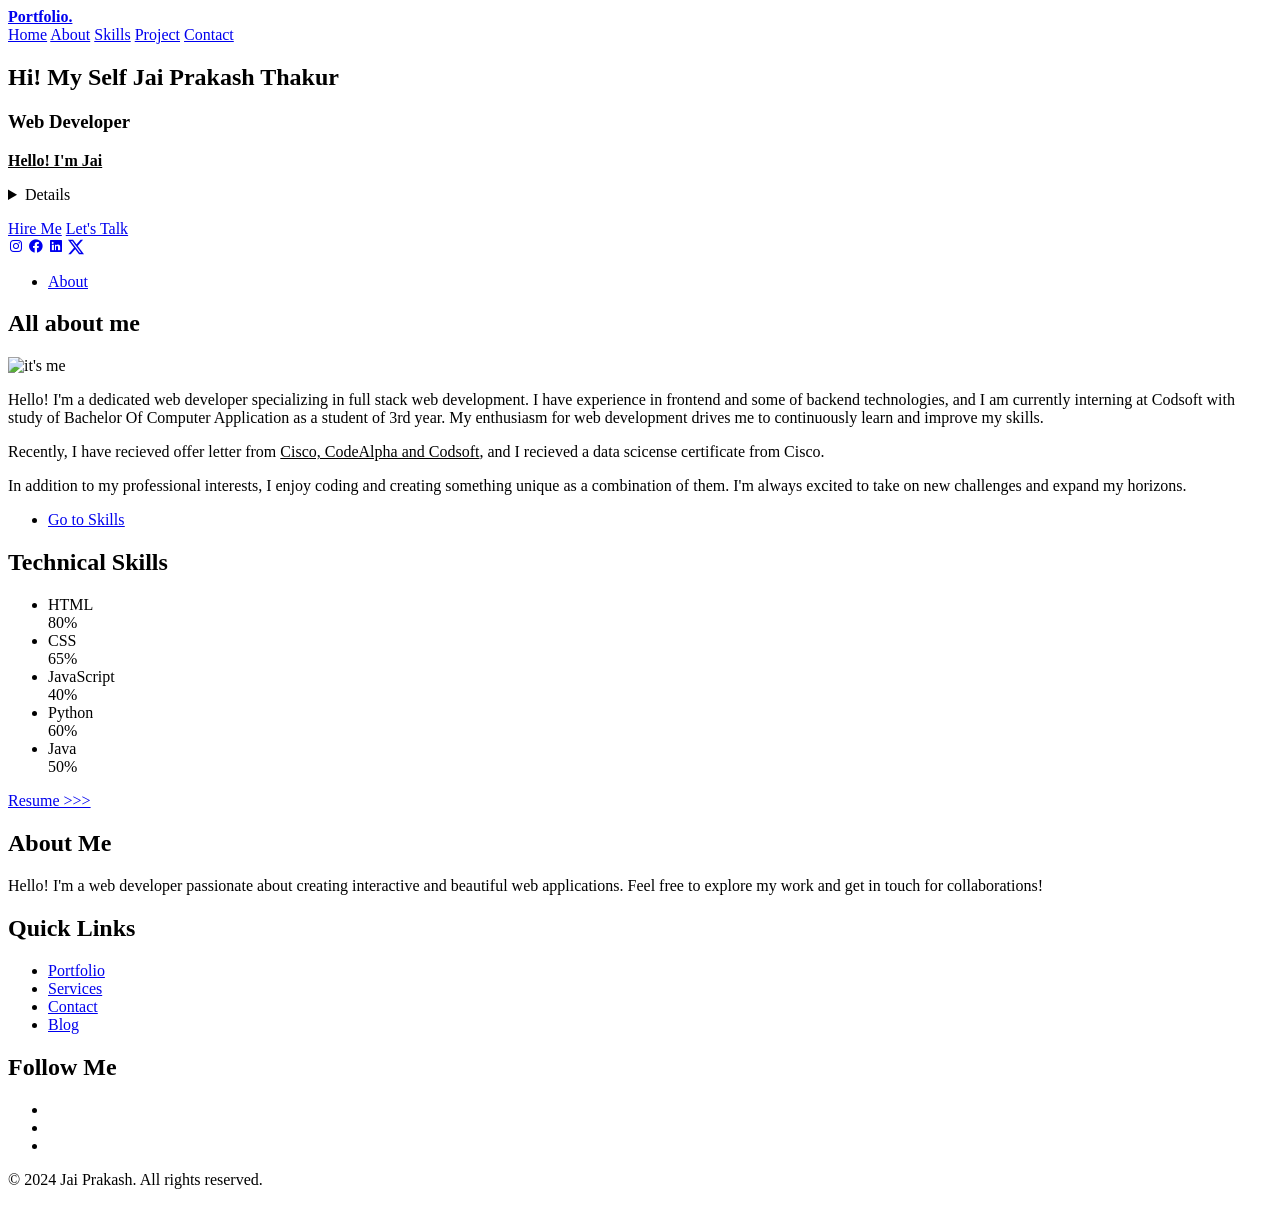
==== Portfolio.html @ 64d50ca9 "Create Portfolio.html" ====
<!DOCTYPE html>
<html lang="en">
<head>
    <meta charset="UTF-8">
    <meta name="viewport" content="width=device-width, initial-scale=1.0">
    <title>My Portfolio</title>
    <link rel="stylesheet" href="style.css">
    <link href='https://unpkg.com/boxicons@2.1.4/css/boxicons.min.css'rel='stylesheet'>
    <link rel="stylesheet" href="https://cdn.jsdelivr.net/npm/bootstrap-icons@1.11.3/font/bootstrap-icons.min.css">
</head>
<body>
    <header class="header">
        <b><a href="#" class="logo">Portfolio.</a></b>
        
        <nav class="nvabar">
            <a href="#" class="active">Home</a>
            <a href="#">About</a>
            <a href="#">Skills</a>
            <a href="#">Project</a>
            <A href="#">Contact</A>
        </nav>
    </header>
    <section class="home">
        <div class="home-content">
            <h1>Hi! My Self Jai Prakash Thakur</h1>
            <h3>Web Developer</h3>
            <p>
              <u><b>Hello! I'm Jai</u></b>
               <details>
                    <p> I purchsing BCA in S.m.S. Lucknow. i want to do web development.
                        And my intersting is travelling and explore new citys.
        </details>
            </p>
            <div class="btn-box">
                <a href="#">Hire Me</a>
                <a href="#">Let's Talk</a>
            </div>
        </div>

        <div class="home-sci">
            <a href="https://www.instagram.com/jai__prakash_08/"><i class='bx bxl-instagram'></i></a>
            <a href="https://www.facebook.com/jaiprakash.thakur.33449/"><i class='bx bxl-facebook-circle'></i></a>
            <a href="https://www.linkedin.com/in/jai-prakash-thakur-22067a287/"><i class='bx bxl-linkedin-square' ></i></a>
            <a href="https://x.com/Jai_Prakash_8"><i class='bi bi-twitter-x'></i></a>
        </div>

        <span class="home-imgHover"></span>

    </section>
    <!--Heros section-->
        <div class="profile-container"></div>
    </div>
    <nav>
        <ul>
            <li><a href="#skills-section">About</a></li>
        </ul>
    </nav>
    <section id="about-me">
        <h2>All about me</h2>
        <div class="about-container">
            <div class="about-image">
                <img src="1676812309814.jpg" alt="it's me">
            </div>
            <div class="about-content">
                <p>
                    Hello! I'm a dedicated web developer specializing in full stack web development. I have experience in frontend and some of backend technologies, and I am currently interning at Codsoft with study of Bachelor Of Computer Application as a student of 3rd year. My enthusiasm for web development drives me to continuously learn and improve my skills.
                </p>
                <p>
                    Recently, I have recieved offer letter from <u>Cisco, CodeAlpha and Codsoft</u>, and I recieved a data scicense certificate from Cisco.
                </p>
                <p>
                    In addition to my professional interests, I enjoy coding and creating something unique as a combination of them. I'm always excited to take on new challenges and expand my horizons.
                </p>
            </div>
        </div>
    </section>

    <!-- SKILLS SECTION -->
    <nav>
        <ul>
            <u><li><a href="#skills-section">Go to Skills</a></li></u>
        </ul>
    </nav>
    
    <section class="skills-section">
        <h2>Technical Skills</h2>
        <ul class="skills-lists">
            <li>
                <span class="skill-name">HTML</span>
                <div class="skill-bar">
                    <div class="skill-level" data-level="80%">80%</div>
                </div>
            </li>
            <li>
                <span class="skill-name">CSS</span>
                <div class="skill-bar">
                    <div class="skill-level" data-level="65%">65%</div>
                </div>
            </li>
            <li>
                <span class="skill-name">JavaScript</span>
                <div class="skill-bar">
                    <div class="skill-level" data-level="40%">40%</div>
                </div>
            </li>
            <li>
                <span class="skill-name">Python</span>
                <div class="skill-bar">
                    <div class="skill-level" data-level="60%">60%</div>
                </div>
            </li>
            <li>
                <span class="skill-name">Java</span>
                <div class="skill-bar">
                    <div class="skill-level" data-level="50%">50%</div>
                </div>
            </li>
        </ul>
    </section>

    <section class="resume">
        <div class="resume">
            <a href="20240718_205127_0000.png" class="nav-btn">Resume >>></a>
        </div>
    </section>
    

    <footer class="footer">
        <div class="footer-container">
            <div class="footer-section about">
                <h2>About Me</h2>
                <p>Hello! I'm a web developer passionate about creating interactive and beautiful web applications. Feel free to explore my work and get in touch for collaborations!</p>
            </div>
            <div class="footer-section links">
                <h2>Quick Links</h2>
                <ul>
                    <li><a href="#portfolio">Portfolio</a></li>
                    <li><a href="#services">Services</a></li>
                    <li><a href="#contact">Contact</a></li>
                    <li><a href="#blog">Blog</a></li>
                </ul>
            </div>
            <div class="footer-section social">
                <h2>Follow Me</h2>
                <ul>
                    <li><a href="ttps://www.linkedin.com/in/jai-prakash-thakur-22067a287/" target="_blank" class="skill">
                        <i class="fa-brands fa-linkedin"></i>
                    </a></li>
                    <li><a href="https://x.com/Jai_Prakash_8" target="_blank" class="skill">
                        <i class="fa-brands fa-twitter"></i>
                    </a></li>
                    <li><a href="https://github.com/jai-prakash-811?tab=following" target="_blank" class="skill">
                        <i class="fa-brands fa-github"></i>
                    </a></li>
                </ul>
            </div>
        </div>
        <div class="footer-bottom">
            <p>&copy; 2024 Jai Prakash. All rights reserved.</p>
        </div>
       </footer>
    </div>
</div>

    </body>
</html>
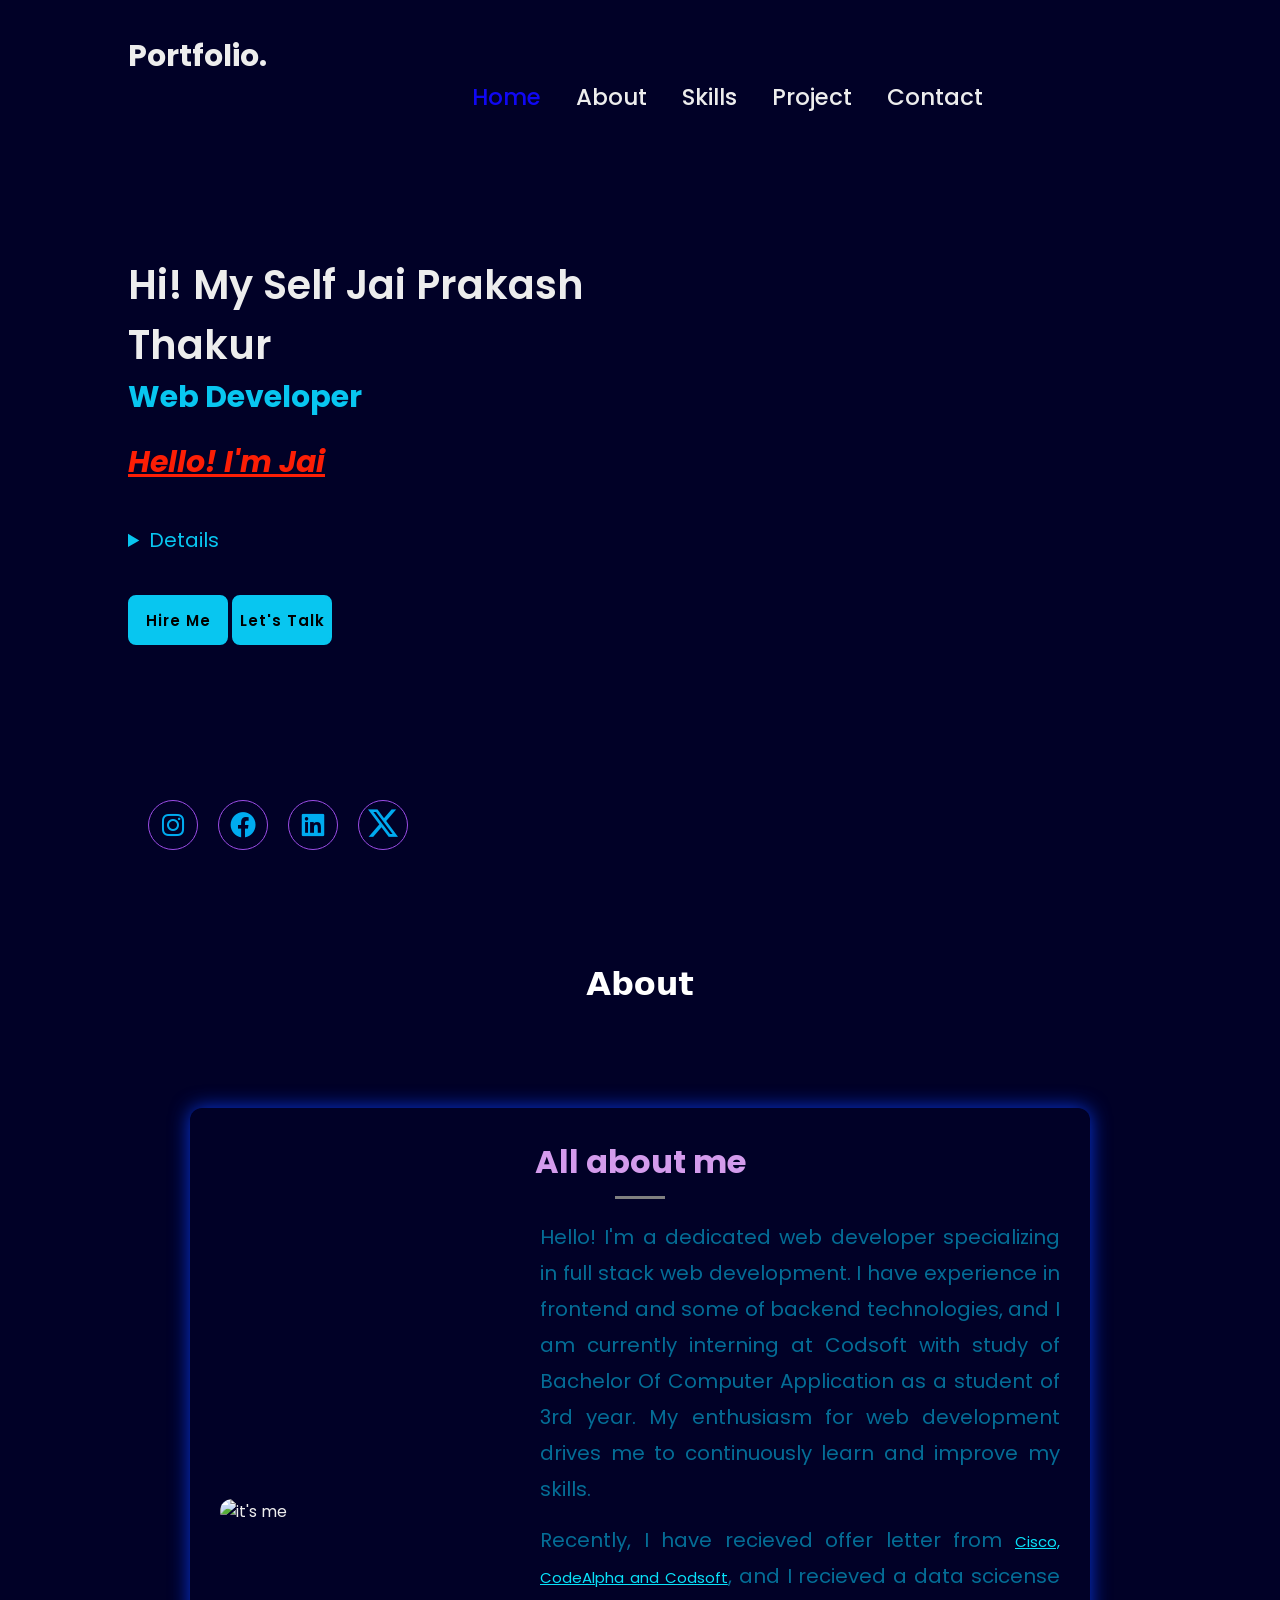
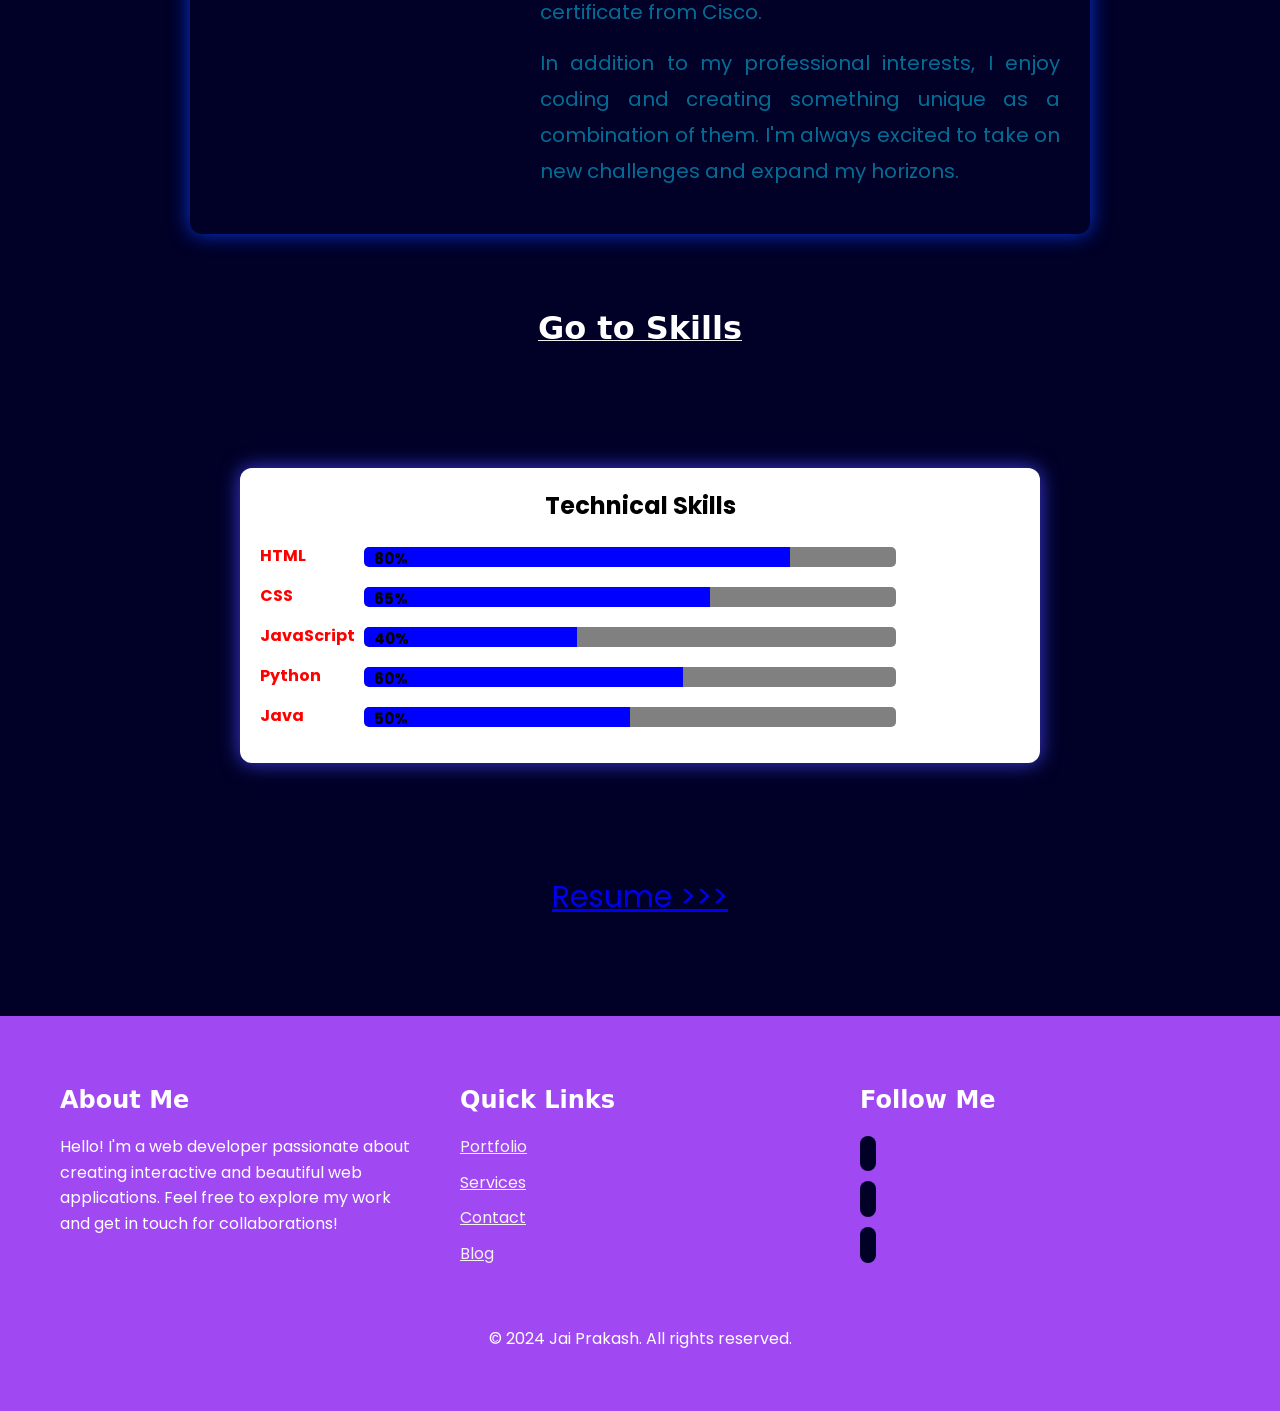
==== commit cbef7edd: "Update Portfolio.html" ====
--- a/Portfolio.html
+++ b/Portfolio.html
@@ -120,7 +120,7 @@
 
     <section class="resume">
         <div class="resume">
-            <a href="20240718_205127_0000.png" class="nav-btn">Resume >>></a>
+            <a href="Picsart_24-09-165.jpg" class="nav-btn">Resume >>></a>
         </div>
     </section>
     
--- a/style.css
+++ b/style.css
@@ -0,0 +1,585 @@
+@import url('https://fonts.googleapis.com/css2?family=Poppins:wght@300; 400; 500; 600; 700; 800; 900&display=swap');
+@import url("https://cdn.jsdelivr.net/npm/bootstrap-icons@1.11.3/font/bootstrap-icons.min.css");
+*{
+    margin: 0;
+    padding: 0;
+    box-sizing: border-box;
+    font-family: 'Poppins' , sans-serif;
+
+}
+
+body{
+    color: #ededed;
+}
+
+.header{
+    position: fixed;
+    top: 0;
+    left: 0;
+    width: 100%;
+    padding: 20px 10%;
+    background: transparent;
+    display: flex;
+    justify-content: space-between;
+    align-items: center;
+    z-index: 100;
+}
+
+.logo{
+    margin-top: -60%;
+    font-size: 30px;
+    color: #ededed;
+    text-decoration: none;
+    font-weight: 700;
+    display: flex;
+    justify-content: center;
+    top: 10%;
+    left: 20%;
+    transform: .5s;
+    font-style: bold;
+}
+.logo:hover{
+    color: red;
+}
+.nvabar{
+    display: flex;
+    justify-content: center;
+}
+.nvabar a {
+    display: flex;
+    justify-content: center;
+    font-size: 23px;
+    color: #ededed;
+    text-decoration: none;
+    font-weight: 500;
+    margin-left: 35px;
+    transition: .3s;
+}
+.nvabar a:hover,
+.nvabar a.active {
+          color: #1008f3;
+}
+.home{
+    height: 100vh;
+    background: url('jai2.0.jpg') no-repeat;
+    background-size: cover;
+    background-position: center;
+    display: flex;
+    align-items: center;
+    padding: 0 10%;
+}
+.home-content{
+    max-width: 600px;
+}
+.home-content h1{
+    font-size: 40px;
+    font-weight: 600;
+    line-height: 1.5;
+}
+.home-content h3{
+    font-size: 30px;
+    font-weight: 700;
+    color: #08c6f0;
+}
+.home-content p{
+    font-style: italic;
+    font-size: 30px;
+    margin: 20px 0 40px;
+    color: #fc1e05;
+}
+.home-content details{
+    font-size: 20px;
+    color: #08c6f0;
+}
+.home-content details p{
+    font-size: 19px;
+    color: rgb(143, 116, 224);
+    font-style: normal;
+}
+.home-content.btn-box{
+        display: flex;
+        justify-content: center;
+        align-items: center;
+        width: 345px;
+        height: 50px;
+
+}
+.btn-box a {
+    position: relative;
+    display: inline-flex;
+    justify-content: center;
+    align-items: center;
+    width: 100px;
+    height: 50px;
+    background:#08c6f0;
+    border: 2px solid #08c6f0;
+    border-radius: 8px;
+    font-size: 15px;
+    color: black;
+    text-decoration: none;
+    font-weight: 600;
+    letter-spacing: 1px;
+    z-index: 1;
+    overflow: hidden;
+    transition: .5s;
+}
+.btn-box a:hover{
+    color: #08c6f0;
+}
+.btn-box a::nth-child(2) {
+    background: transparent;
+    color: #08c6f0;
+}
+.btn-box:nth-child(2):hover{
+    color: #0a0a0a;
+}
+.btn-box a:nth-child(2)::before {
+    background: #081b29;
+
+}
+.btn-box a::before {
+    content: '';
+    position: absolute;
+    top: 0;
+    left: 0;
+    width: 0;
+    height: 100%;
+    background-color: #081b29;
+    z-index: -1;
+    transition: .5s;
+}
+.btn-box a:hover::before {
+    width: 100%;
+}
+.home-sci{
+    position: absolute;
+    bottom: 50px;
+    width: 300px;
+    display: flex;
+    justify-content: space-evenly;
+}
+
+.home-sci a{ 
+    position: relative;
+      display: inline-flex;
+      justify-content: center;
+      align-items: center;
+      width: 50px;
+      height: 50px;
+      background: transparent;
+      border: 1px solid #9b4ce6;
+      border-radius: 50%;
+      font-size: 30px;
+      color: #00abf0;
+      text-decoration: none;
+    z-index: 1;
+    overflow: hidden;
+}
+.home-sci a:hover{
+    color: #081b29;
+}
+.home-sci a::before{
+    content: '';
+    position: absolute;
+    top: 0;
+    left: 0;
+    width: 0;
+    height: 100%;
+    background: #08c6f0;
+    z-index: -1;
+    transition: .6s;
+}
+.home-sci a:hover::before {
+    width: 100%;
+}
+.home-imgHover{
+    position: absolute;
+    top: 0;
+    right: 30px;
+    width: 500px;
+    height: 100%;
+    background: transparent;
+    transition: 3s;
+}
+.home-imgHover:hover{
+    background: transparent;
+    opacity: .8;
+}
+/*Heros-section*/
+
+@media (max-width:768px){
+    .hero-section{
+        flex-direction: column;
+    }
+    .content{
+        margin: 0 0 20px 0;
+    }
+    .sill-list{
+        flex: 1 1 100%;
+    }
+}
+.fa-brands{
+    color: black;
+    font-size: 1.4rem;
+}
+
+#about-me{
+    background-color: #010127;
+    max-width: 900px;
+    margin: 50px auto;
+    padding: 30px;
+    border-radius: 12px;
+    box-shadow: 0 0 20px #0836de;
+    position: relative;
+    overflow: hidden;
+}
+#about-me h2{
+    text-align: center;
+    color: rgb(211, 155, 236);
+    font-size: 32px;
+    margin-bottom: 20px;
+    position: relative;
+}
+
+#about-me h2::after{
+    content: '';
+    width: 50px;
+    height: 3px;
+    background: gray;
+    display: block;
+    margin: 10px auto 0;
+}
+
+.about-container{
+    display: flex;
+    flex-wrap: wrap;
+    align-items:center;
+    justify-content: center;
+}
+
+.about-image{
+    flex: 1 1 300px;
+    max-width: 300px;
+    margin-right: 20px;
+}
+
+.about-image img{
+    width: 100%;
+    height: auto;
+    border-radius: 12px;
+}
+
+.about-content{
+    flex: 2 1 500px;
+    font-size: 20px;
+}
+.about-content u {
+    font-size: 15px;
+    color: #09e2fa
+}
+
+#about-me p{
+    color: rgb(4, 109, 150);
+    line-height: 1.8;
+    margin-bottom: 15px;
+    text-align: justify;
+}
+@media (max-width:768px){
+    .about-container{
+        flex-direction: column;
+    }
+    .about-image{
+        margin: 0 0 20px 0;
+    }
+    .about-content{
+        flex: 1 1 100%;
+    }
+}
+.skill-list{
+    display: flex;
+    flex-wrap: wrap;
+    gap: 1rem;
+    margin: 1.8rem 0 0.2rem 0;
+    list-style: none;
+}
+
+.content{
+    width: 100%;
+    max-width: 500px;
+}
+
+.skill{
+    background: #010127;
+    padding: .4rem .5rem;
+    border-radius: .5rem;
+}
+
+.skill:hover{
+    background-color: red;
+    color: black;
+}
+
+/* Skills */
+
+nav {
+    background-color: transparent;
+    width: 100%;
+    padding: 20px;
+    margin-bottom: 80px ;
+    margin-top: 40px;
+}
+
+nav ul {
+    list-style-type: none;
+    margin:0;
+    padding: 0;
+    text-align: center;
+}
+
+nav ul li {
+    display: inline;
+    margin: 0 10px;
+    font-size: 2rem;
+} 
+    
+nav ul li a {
+    color: white;
+    text-decoration: none;
+    font-weight: bold;
+    font-family: "ADLaM Display", system-ui;
+} 
+
+.skills-section {
+    width: 80%;
+    max-width: 800px;
+    margin: auto;
+    margin-top: 6rem;
+    margin-bottom: 6rem;
+    padding: 20px;
+    border-radius: 12px;
+    box-shadow: 0 0 20px rgb(62, 62, 224);
+    background-color: white;
+}
+
+.skills-section h2 {
+    text-align: center;
+    margin-bottom: 20px;
+    font-family: 'poppins' sans-serif;
+    color: black;
+}
+
+.skills-lists {
+    list-style-type: none;
+    padding: 0;
+}
+
+.skills-lists li {
+    margin-bottom: 15px;
+}
+
+.skill-name {
+    display: inline-block;
+    width: 100px;
+    font-weight: bold;
+    color: red;
+}
+
+.skill-bar {
+    background-color: grey;
+    border-radius: 5px;
+    overflow: hidden;
+    display: inline-block;
+    width: 70%;
+    height: 20px;
+    vertical-align: middle;
+    position: relative;
+}
+
+.skill-level {
+    background-color: blue;
+    height: 100%;
+    width: 0;
+    position: absolute;
+    top: 0;
+    left: 0;
+    border-radius: 5px 0 0 5px;
+    animation: fill-bar 2s ease-in-out forwards;
+    font-size: 15px;
+    font-weight: bold;
+    color: black;
+    padding-left: 10px;
+}
+
+.skill-level[data-level="90%"] {
+    animation-delay: 0.2s;
+}
+
+.skill-level[data-level="86%"] {
+    animation-delay: 0.4s;
+}
+
+.skill-level[data-level="70%"] {
+    animation-delay: 0.6s;
+}
+
+.skill-level[data-level="48%"] {
+    animation-delay: 0.6s;
+}
+
+.skill-level[data-level="60%"] {
+    animation-delay: 0.8s;
+}
+
+@keyframes fill-bar {
+    to {
+        width: var(--level);
+    }
+}
+
+/* Additional styling for progressive skill levels*/
+.skill-level[data-level="80%"] {
+    --level: 80%;
+}
+
+.skill-level[data-level="65%"] {
+    --level: 65%;
+}
+
+.skill-level[data-level="40%"] {
+    --level: 40%;
+}
+
+.skill-level[data-level="60%"] {
+    --level: 60%;
+}
+
+.skill-level[data-level="50%"] {
+    --level: 50%;
+}
+.resume{
+    text-align: center;
+    font-size: 30px;
+    margin-top: 7rem;
+    margin-bottom: 6rem;
+}
+
+.resume .nav-btn{
+    display: inline-block;
+    border-radius: 3px;
+}
+
+.resume .nav-btn:hover{
+    background-color: #9cd9e7;
+    color: rgb(244, 31, 20);
+}
+body{
+    background-color: #010127;
+}
+
+.contact{
+    max-width: 85%;
+    margin: 50px auto;
+    display: flex;
+    justify-content: center;
+    flex-wrap: wrap;
+}
+
+.contact-info{
+    flex: 1;
+    min-width: 300px;
+    width: 100%;
+    padding: 25px;
+    margin-top: 40px;
+    background-color: darkblue;
+}
+/* footer{
+    background-color: var(--primary-black);
+    color: var(--primary-white);
+    text-align: center;
+    padding: 25px;
+} */
+/* Footer */
+.footer {
+    background-color: rgb(160, 72, 242);
+    color: white;
+    padding: 50px 0;
+}
+
+.footer-container {
+    display: flex;
+    flex-wrap: wrap;
+    justify-content: space-around;
+    max-width: 1200px;
+    margin: 0 auto;
+}
+
+.footer-section {
+    flex: 1;
+    padding: 20px;
+    min-width: 250px;
+}
+
+.footer-section h2 {
+    font-size: 1.5em;
+    margin-bottom: 20px;
+    color: var(--primary-black);
+    font-family: "ADLaM Display", system-ui;
+}
+
+.footer-section p, .footer-section ul, .footer-section li {
+    font-size: 1em;
+    line-height: 1.6;
+}
+
+.footer-section ul {
+    padding: 0;
+    list-style: none;
+}
+
+.footer-section ul li {
+    margin-bottom: 10px;
+}
+
+.footer-section ul li a {
+    color: rgb(246, 242, 242);
+    text-align: right;
+    text-decoration: left;
+    transition: color 0.3s;
+}
+
+.footer-section ul li a:hover {
+    color: #05e00c;
+}
+
+.footer-bottom {
+    text-align: center;
+    padding: 10px 0;
+    background-color: var(--primary-dirtyblue);
+    margin-top: 20px;
+}
+
+/* Responsive Design */
+@media (max-width: 768px) {
+    .footer-container {
+        flex-direction: column;
+        align-items: center;
+    }
+
+    .footer-section {
+        min-width: 100%;
+        text-align: center;
+    }
+}
+
+.contact-info h2{
+    color: var(--primary-notwhite);
+    font-size: 28px;
+    margin-bottom: 20px;
+}
+
+.contact-info p{
+    font-size: 17px;
+    color: var(--primary-dullwhite);
+    line-height: 1.6;
+    margin-bottom: 10px;
+}
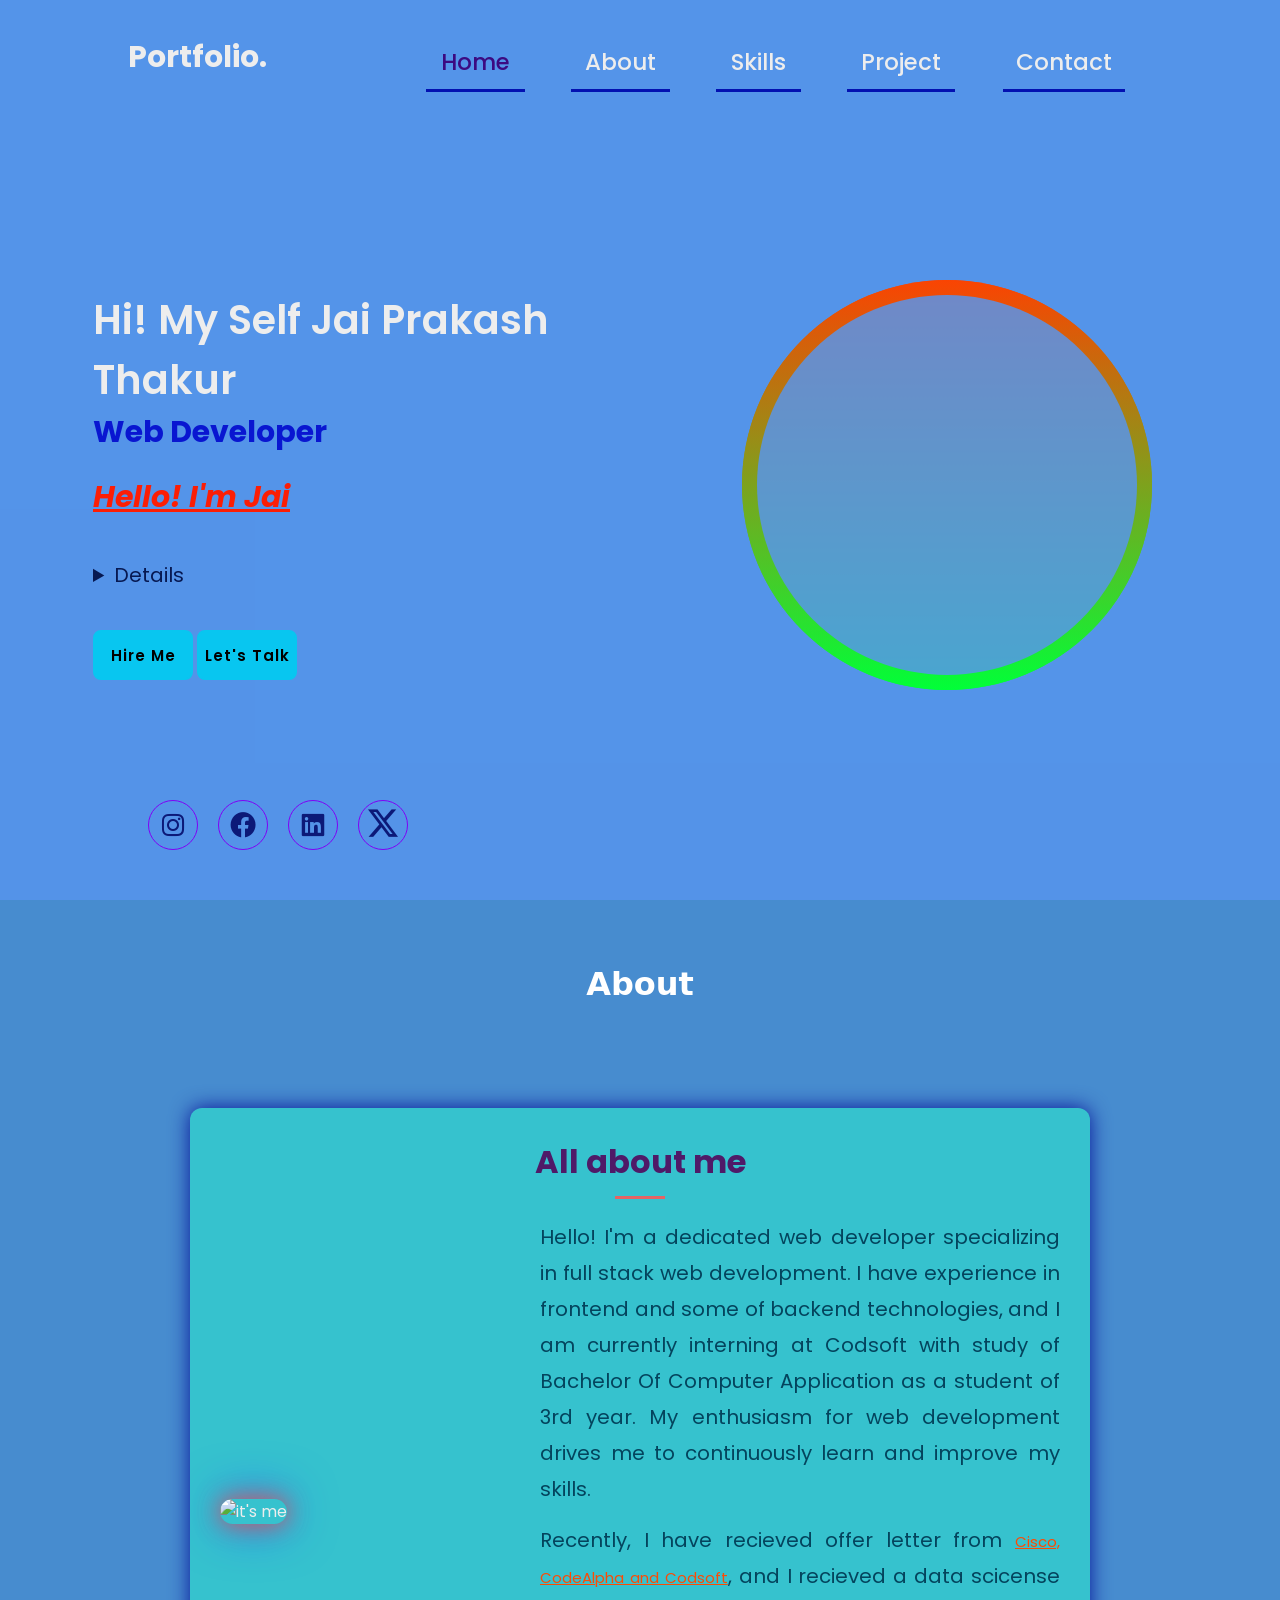
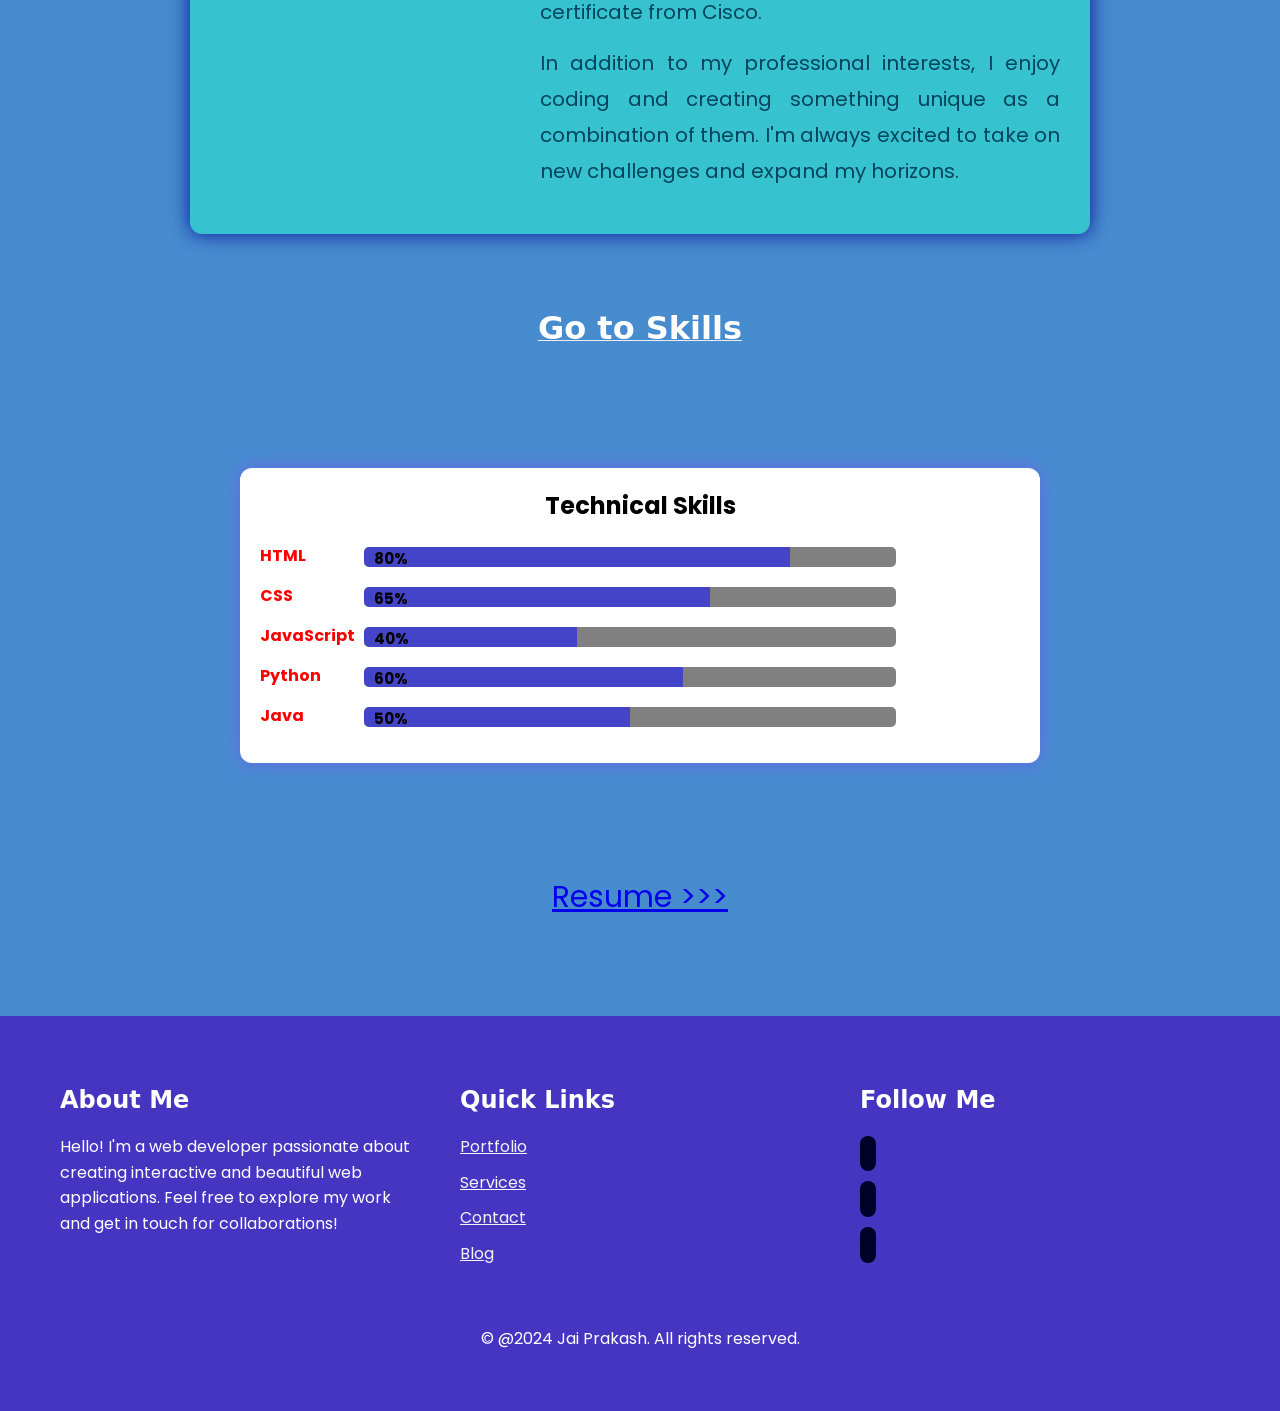
==== commit ca042df7: "Update Portfolio.html" ====
--- a/Portfolio.html
+++ b/Portfolio.html
@@ -45,6 +45,15 @@
         </div>
 
         <span class="home-imgHover"></span>
+        <div class="img-glowing">
+            <div class="glowing-circle">
+            <span></span>
+            <span></span>
+            <div class="image">
+                <img src="jai2.0.png" alt="">
+            </div>
+            </div>
+        </div>
 
     </section>
     <!--Heros section-->
@@ -120,7 +129,7 @@
 
     <section class="resume">
         <div class="resume">
-            <a href="Picsart_24-09-165.jpg" class="nav-btn">Resume >>></a>
+            <a href="Picsart_24-09-16_20-26-12-165.jpg" class="nav-btn">Resume >>></a>
         </div>
     </section>
     
@@ -143,7 +152,7 @@
             <div class="footer-section social">
                 <h2>Follow Me</h2>
                 <ul>
-                    <li><a href="ttps://www.linkedin.com/in/jai-prakash-thakur-22067a287/" target="_blank" class="skill">
+                    <li><a href="https://www.linkedin.com/in/jai-prakash-thakur-22067a287/" target="_blank" class="skill">
                         <i class="fa-brands fa-linkedin"></i>
                     </a></li>
                     <li><a href="https://x.com/Jai_Prakash_8" target="_blank" class="skill">
@@ -156,7 +165,7 @@
             </div>
         </div>
         <div class="footer-bottom">
-            <p>&copy; 2024 Jai Prakash. All rights reserved.</p>
+            <p>&copy; @2024 Jai Prakash. All rights reserved.</p>
         </div>
        </footer>
     </div>
--- a/style.css
+++ b/style.css
@@ -17,7 +17,7 @@
     top: 0;
     left: 0;
     width: 100%;
-    padding: 20px 10%;
+    padding: 35px 10%;
     background: transparent;
     display: flex;
     justify-content: space-between;
@@ -26,7 +26,7 @@
 }
 
 .logo{
-    margin-top: -60%;
+    margin-top: -55%;
     font-size: 30px;
     color: #ededed;
     text-decoration: none;
@@ -35,15 +35,16 @@
     justify-content: center;
     top: 10%;
     left: 20%;
-    transform: .5s;
-    font-style: bold;
+    opacity: 0;
+    animation: slidTop 1s ease forwards;
 }
 .logo:hover{
     color: red;
 }
 .nvabar{
     display: flex;
-    justify-content: center;
+    justify-content: right;
+    margin-top: -2%;
 }
 .nvabar a {
     display: flex;
@@ -54,46 +55,127 @@
     font-weight: 500;
     margin-left: 35px;
     transition: .3s;
+    padding: 10px 20px;
+    position: relative;
+    opacity: 0;
+    animation: slidTop .5s ease forwards;
+    animation-delay: 1s;
+}
+.nvabar a::before{
+    content: '';
+    position: absolute;
+    top: 0;
+    width: 0%;
+    height: 100%;
+    border-bottom: 3px solid rgb(3, 17, 177);
+    transition: 0.4s linear;
+}
+.nvabar a::before{
+    width: 90%;
 }
 .nvabar a:hover,
 .nvabar a.active {
-          color: #1008f3;
+          color: #3c0a81;
+}
+.img-glowing{
+    width: 410px;
+    height: 410px;
+    opacity: 0;
+    animation: ZoomIn 1s ease forwards, floatImage 4s ease-in-out infinite;
+    animation-delay: 2.1s 3.1s;
+}
+.img-glowing .glowing-circle{
+    position: relative;
+    width: 100%;
+    height: 100%;
+    border-radius: 50%;
+    display: flex;
+    justify-content: center;
+    align-items: center;
+
+}
+.img-glowing .glowing-circle::after{
+    content: '';
+    position: absolute;
+    width: 380px;
+    height: 380px;
+    background: #5796eed6;
+    border-radius: 50%;
+}
+.glowing-circle span{
+    position: absolute;
+    width: 100%;
+    height: 100%;
+    background: linear-gradient(rgb(250, 68, 2), rgb(1, 255, 56));
+    border-radius: 50%;
+    animation: circleRotate 5s linear infinite;
+}
+.glowing-circle span::after{
+    filter: blur(15px);
+}
+.glowing-circle .image{
+    position: relative;
+    width: 380px;
+    height: 380px;
+    border-radius: 50%;
+    z-index: 1;
+    overflow: hidden;
+}
+.image img {
+    position: absolute;
+    top: 30px;
+    left: 50%;
+    transform: translate(-50%);
+    max-width: 350px;
+    object-fit: cover;
 }
 .home{
     height: 100vh;
-    background: url('jai2.0.jpg') no-repeat;
+    background: #5796eed6;
     background-size: cover;
     background-position: center;
     display: flex;
     align-items: center;
-    padding: 0 10%;
+    padding: 70px 10% 0;
+    justify-content: space-between;
 }
 .home-content{
     max-width: 600px;
+    margin-left: -35px;
 }
 .home-content h1{
     font-size: 40px;
     font-weight: 600;
     line-height: 1.5;
+    opacity: 0;
+    animation: slidRight 1s ease forwards;
+    animation-duration: .7s;
 }
 .home-content h3{
     font-size: 30px;
     font-weight: 700;
-    color: #08c6f0;
+    color: #0916d1;
+    opacity: 0;
+    animation: slidLeft 1s ease forwards;
+    animation-duration: 1s;
 }
 .home-content p{
     font-style: italic;
     font-size: 30px;
     margin: 20px 0 40px;
     color: #fc1e05;
+    opacity: 0;
+    animation: slidLeft 1s ease forwards;
+    animation-duration: 1.2s;
 }
 .home-content details{
     font-size: 20px;
-    color: #08c6f0;
+    color: #071952;
+    font-style: bold;
 }
 .home-content details p{
     font-size: 19px;
-    color: rgb(143, 116, 224);
+    color: rgb(75, 33, 203);
     font-style: normal;
 }
 .home-content.btn-box{
@@ -122,19 +204,22 @@
     z-index: 1;
     overflow: hidden;
     transition: .5s;
+    opacity: 0;
+    animation: slidBottom 2s ease forwards;
+    animation-duration: 1.3s;
 }
 .btn-box a:hover{
-    color: #08c6f0;
+    color: #081bf0;
 }
 .btn-box a::nth-child(2) {
     background: transparent;
-    color: #08c6f0;
+    color: #43d9fb;
 }
 .btn-box:nth-child(2):hover{
     color: #0a0a0a;
 }
 .btn-box a:nth-child(2)::before {
-    background: #081b29;
+    background: #849fb2;
 
 }
 .btn-box a::before {
@@ -144,7 +229,7 @@
     left: 0;
     width: 0;
     height: 100%;
-    background-color: #081b29;
+    background-color: #849fb2;
     z-index: -1;
     transition: .5s;
 }
@@ -167,16 +252,36 @@
       width: 50px;
       height: 50px;
       background: transparent;
-      border: 1px solid #9b4ce6;
+      border: 1px solid #7f01f5;
       border-radius: 50%;
       font-size: 30px;
-      color: #00abf0;
+      color: #0c1978;
       text-decoration: none;
     z-index: 1;
     overflow: hidden;
 }
+.home-sci a:nth-child(1){
+    opacity: 0;
+    animation: slidLeft 1s ease forwards;
+    animation-duration: 2s;
+}
+.home-sci a:nth-child(2){
+    opacity: 0;
+    animation: slidTop 1s ease forwards;
+    animation-duration: 2s;
+}
+.home-sci a:nth-child(3){
+    opacity: 0;
+    animation: slidBottom 1s ease forwards;
+    animation-duration: 2s;
+}
+.home-sci a:nth-child(4){
+    opacity: 0;
+    animation: slidRight 1s ease forwards;
+    animation-duration: 2s;
+}
 .home-sci a:hover{
-    color: #081b29;
+    color: #19527a;
 }
 .home-sci a::before{
     content: '';
@@ -185,7 +290,7 @@
     left: 0;
     width: 0;
     height: 100%;
-    background: #08c6f0;
+    background: #dde6e8;
     z-index: -1;
     transition: .6s;
 }
@@ -219,23 +324,23 @@
     }
 }
 .fa-brands{
-    color: black;
+    color: rgb(104, 24, 24);
     font-size: 1.4rem;
 }
 
 #about-me{
-    background-color: #010127;
+    background-color: #36c2ce;
     max-width: 900px;
     margin: 50px auto;
     padding: 30px;
     border-radius: 12px;
-    box-shadow: 0 0 20px #0836de;
+    box-shadow: 0 0 20px #081499;
     position: relative;
     overflow: hidden;
 }
 #about-me h2{
     text-align: center;
-    color: rgb(211, 155, 236);
+    color: rgb(79, 26, 104);
     font-size: 32px;
     margin-bottom: 20px;
     position: relative;
@@ -245,7 +350,7 @@
     content: '';
     width: 50px;
     height: 3px;
-    background: gray;
+    background: rgb(229, 100, 100);
     display: block;
     margin: 10px auto 0;
 }
@@ -266,7 +371,8 @@
 .about-image img{
     width: 100%;
     height: auto;
-    border-radius: 12px;
+    border-radius: 20px;
+    box-shadow: 0 0 25px rgb(251, 66, 66, 0.885), 0 0 50px rgb(36, 90, 253);
 }
 
 .about-content{
@@ -275,11 +381,11 @@
 }
 .about-content u {
     font-size: 15px;
-    color: #09e2fa
+    color: #fc4b05;
 }
 
 #about-me p{
-    color: rgb(4, 109, 150);
+    color: rgb(4, 68, 93);
     line-height: 1.8;
     margin-bottom: 15px;
     text-align: justify;
@@ -357,7 +463,7 @@
     margin-bottom: 6rem;
     padding: 20px;
     border-radius: 12px;
-    box-shadow: 0 0 20px rgb(62, 62, 224);
+    box-shadow: 0 0 20px rgb(103, 103, 232);
     background-color: white;
 }
 
@@ -396,7 +502,7 @@
 }
 
 .skill-level {
-    background-color: blue;
+    background-color: rgb(68, 68, 201);
     height: 100%;
     width: 0;
     position: absolute;
@@ -473,7 +579,7 @@
     color: rgb(244, 31, 20);
 }
 body{
-    background-color: #010127;
+    background-color: #478ccf;
 }
 
 .contact{
@@ -490,7 +596,7 @@
     width: 100%;
     padding: 25px;
     margin-top: 40px;
-    background-color: darkblue;
+    background-color: rgb(74, 74, 195);
 }
 /* footer{
     background-color: var(--primary-black);
@@ -500,7 +606,7 @@
 } */
 /* Footer */
 .footer {
-    background-color: rgb(160, 72, 242);
+    background-color: #4535c1;
     color: white;
     padding: 50px 0;
 }
@@ -583,3 +689,76 @@
     line-height: 1.6;
     margin-bottom: 10px;
 }
+
+/*KEYFREAMS ANIMATION*/
+@keyframes slidTop {
+   0%{
+    opacity: 0;
+    transform: translateY(100px);
+   }    
+   100%{
+    opacity: 1;
+    transform: translateY(0);
+   }
+}
+@keyframes slidRight {
+    0%{
+     opacity: 0;
+     transform: translateX(100px);
+    }    
+    100%{
+     opacity: 1;
+     transform: translateX(0);
+    }
+ }
+ @keyframes slidLeft {
+    0%{
+     opacity: 0;
+     transform: translateX(-100px);
+    }    
+    100%{
+     opacity: 1;
+     transform: translateX(0);
+    }
+ }
+ @keyframes slidBottom {
+    0%{
+     opacity: 0;
+     transform: translateY(-100px);
+    }    
+    100%{
+     opacity: 1;
+     transform: translateY(0);
+    }
+ }
+ @keyframes ZoomIn{
+    0%{
+        opacity: 0;
+        transform: scale(0);
+    }
+    100%{
+        opacity: 1;
+        transform: scale(1);
+    }
+ } 
+@keyframes floatImage{
+    0%{
+        transform: translateY(0);
+    }
+    50%{
+        transform: translateY(-25px);
+    }
+    100%{
+        transform: translateY(0);
+    }
+} 
+
+@keyframes circleRotate{
+    0%{
+        transform: rotate(0);
+    }
+    100%{
+        transform: rotate(360deg);
+    }
+    
+}
